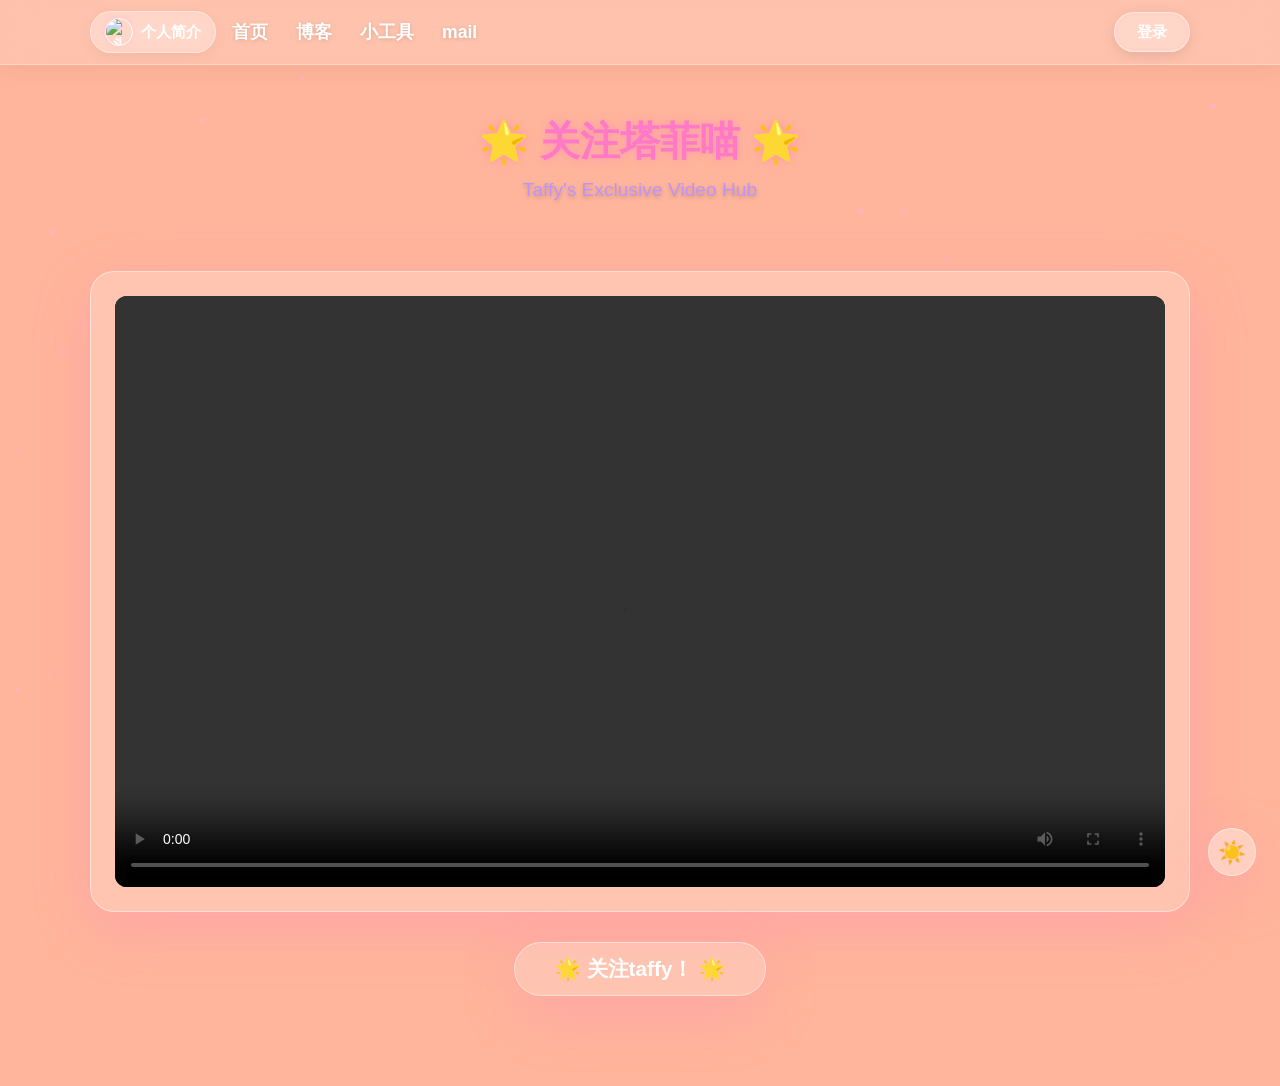
==== index.html @ 16d131a4 "Fix mobile browser edge background" ====
<!DOCTYPE html>
<html lang="zh-CN">
<head>
    <meta charset="UTF-8">
    <meta name="viewport" content="width=device-width, initial-scale=1.0, viewport-fit=cover">
    <meta name="theme-color" content="#ffb6cf">
    <meta name="mobile-web-app-capable" content="yes">
    <meta name="apple-mobile-web-app-capable" content="yes">
    <meta name="apple-mobile-web-app-status-bar-style" content="black-translucent">
    <meta name="apple-mobile-web-app-title" content="关注塔菲喵">
    <title>你关注塔菲了嘛？！</title>
    
    <!-- 网页标签页的头像 (Favicon) -->
    <link rel="icon" href="123/emoji_23.avif" type="image/avif">
    <link rel="shortcut icon" href="123/emoji_23.avif" type="image/avif">
    <link rel="apple-touch-icon" href="123/emoji_23.avif">
    <link rel="manifest" href="manifest.webmanifest">
    <script>
        (function() {
            const savedTheme = localStorage.getItem('theme');
            const systemPrefersDark = window.matchMedia('(prefers-color-scheme: dark)').matches;
            if (savedTheme === 'dark' || (!savedTheme && systemPrefersDark)) {
                document.documentElement.classList.add('dark');
            } else {
                document.documentElement.classList.remove('dark');
            }
        })();
    </script>

    <script src="https://challenges.cloudflare.com/turnstile/v0/api.js" async defer></script>
    <style>
        
        :root {
            --pink: #ff79c6;
            --purple: #bd93f9;
            --text: #ffffff;
            --muted: rgba(255, 255, 255, 0.78);
            --glass: rgba(255, 255, 255, 0.22);
            --glass-strong: rgba(255, 255, 255, 0.38);
            --glass-border: rgba(255, 255, 255, 0.45);
            --shadow: 0 18px 55px rgba(255, 121, 198, 0.25);
            --body-bg: #ffb59b;
            --html-bg: #ffb59b;
            --navbar-bg: rgba(255, 255, 255, 0.18);
            --navbar-border: rgba(255, 255, 255, 0.35);
            --modal-bg: rgba(24, 12, 32, 0.28);
            --modal-card-bg: rgba(255, 255, 255, 0.25);
            --modal-card-border: rgba(255, 255, 255, 0.55);
            --input-bg: rgba(255, 255, 255, 0.18);
            --input-border: rgba(255, 255, 255, 0.55);
            --nav-link-color: #fff;
            --transition-speed: 0.4s;
            --vt-x: 50%;
            --vt-y: 50%;
            --vt-duration: 520ms;
        }

        html.dark {
            --text: #f8f8f2;
            --muted: rgba(248, 248, 242, 0.72);
            --glass: rgba(40, 20, 50, 0.45);
            --glass-strong: rgba(60, 30, 80, 0.65);
            --glass-border: rgba(255, 121, 198, 0.35);
            --shadow: 0 18px 55px rgba(255, 121, 198, 0.15);
            --body-bg: linear-gradient(-45deg, #1e0f25, #35153f, #1f0b2a, #281035);
            --html-bg: #180c20;
            --navbar-bg: rgba(30, 15, 40, 0.5);
            --navbar-border: rgba(255, 121, 198, 0.3);
            --modal-bg: rgba(10, 5, 15, 0.65);
            --modal-card-bg: rgba(50, 25, 60, 0.6);
            --modal-card-border: rgba(255, 121, 198, 0.4);
            --input-bg: rgba(30, 15, 40, 0.4);
            --input-border: rgba(255, 121, 198, 0.4);
            --nav-link-color: #f8f8f2;
        }


        /* View Transition Animation */
        html.dark,
        html:not(.dark) {
            view-transition-name: root;
        }

        ::view-transition-old(root),
        ::view-transition-new(root) {
            animation: none;
            mix-blend-mode: normal;
        }

        html[data-theme-to="dark"]::view-transition-new(root) { z-index: 2; }
        html[data-theme-to="dark"]::view-transition-old(root) { z-index: 1; }
        html[data-theme-to="light"]::view-transition-old(root) { z-index: 2; }
        html[data-theme-to="light"]::view-transition-new(root) { z-index: 1; }

        html[data-theme-to="dark"]::view-transition-new(root) {
            clip-path: circle(0px at var(--vt-x) var(--vt-y));
            animation: vt-radial-in var(--vt-duration, 520ms) ease-out forwards;
        }

        html[data-theme-to="light"]::view-transition-old(root) {
            clip-path: circle(var(--vt-end-radius, 0px) at var(--vt-x) var(--vt-y));
            animation: vt-radial-out var(--vt-duration, 520ms) ease-out forwards;
        }

        @keyframes vt-radial-in {
            from { clip-path: circle(0px at var(--vt-x) var(--vt-y)); }
            to   { clip-path: circle(var(--vt-end-radius, 0px) at var(--vt-x) var(--vt-y)); }
        }

        @keyframes vt-radial-out {
            from { clip-path: circle(var(--vt-end-radius, 0px) at var(--vt-x) var(--vt-y)); }
            to   { clip-path: circle(0px at var(--vt-x) var(--vt-y)); }
        }

        /* Theme toggle button */
        .theme-toggle-btn {
            position: fixed;
            right: 24px;
            bottom: 24px;
            width: 48px;
            height: 48px;
            border-radius: 50%;
            border: 1px solid var(--glass-border);
            background: var(--glass-strong);
            backdrop-filter: blur(14px);
            -webkit-backdrop-filter: blur(14px);
            color: var(--text);
            font-size: 1.4rem;
            display: flex;
            align-items: center;
            justify-content: center;
            cursor: pointer;
            box-shadow: var(--shadow);
            z-index: 9999;
            transition: transform 0.3s ease, background 0.3s ease, box-shadow 0.3s ease, border-color var(--transition-speed) ease, color var(--transition-speed) ease;
        }

        .theme-toggle-btn:hover {
            transform: scale(1.1) rotate(15deg);
            background: var(--pink);
            box-shadow: 0 0 15px var(--pink);
        }

        @media (max-width: 768px) {
            .theme-toggle-btn {
                right: 16px;
                bottom: calc(100px + env(safe-area-inset-bottom));
            }
        }


        body {
            font-family: 'Segoe UI', Tahoma, Geneva, Verdana, sans-serif;
            background: var(--body-bg); transition: background var(--transition-speed) ease, color var(--transition-speed) ease;
            color: var(--text);
            display: flex;
            flex-direction: column;
            align-items: center;
            padding: 104px 50px 50px; /* 顶部留出导航栏空间 */
            margin: 0;
            min-height: 100vh;
            min-height: 100svh;
            overflow-x: hidden;
            overscroll-behavior: contain;
        }

        html {
            min-height: 100%;
            background: var(--html-bg);
            overscroll-behavior: contain;
            transition: background var(--transition-speed) ease;
        }

        @keyframes gradientBG {
            0% { background-position: 0% 50%; }
            50% { background-position: 100% 50%; }
            100% { background-position: 0% 50%; }
        }

        /* 音乐可视化的 Canvas */
        #visualizer {
            position: fixed;
            top: 0;
            left: 0;
            width: 100vw;
            height: 100vh;
            z-index: 0;
            pointer-events: none; 
        }

        /* 提升内容的层级 */
        h1, .subtitle, .glass-video-container {
            position: relative;
            z-index: 10;
        }

        h1 {
            color: #ff79c6;
            text-shadow: 0 0 10px rgba(255, 121, 198, 0.5);
            font-size: 2.5rem;
            margin-top: 10px;
            margin-bottom: 10px;
            text-align: center;
        }
        
        .subtitle {
            color: #bd93f9;
            margin-bottom: 30px;
            font-size: 1.2rem;
            text-shadow: 0 2px 4px rgba(0,0,0,0.2);
            text-align: center;
        }

        .glass-video-container {
            width: 95%;               
            max-width: 1100px;         
            margin: 40px auto;        
            background: var(--glass); 
            backdrop-filter: blur(12px);           
            -webkit-backdrop-filter: blur(12px);   
            border: 1px solid var(--glass-border); 
            box-shadow: var(--shadow);
            transition: background var(--transition-speed) ease, border-color var(--transition-speed) ease, box-shadow var(--transition-speed) ease;
            border-radius: 24px;      
            padding: 24px;            
            box-sizing: border-box;
        }

        .glass-video-container video {
            width: 100%;
            height: 100%;
            aspect-ratio: 16 / 9;
            display: block;
            border-radius: 12px;      
            border: none;
            object-fit: cover;        
            background-color: #000;
        }

        /* 烟花表情包飘落动画 */
        @keyframes fireworkFloat {
            0% {
                transform: translate(-50%, 0) rotate(0deg) scale(0.5);
                opacity: 0;
            }
            10% {
                opacity: 1;
            }
            100% {
                transform: translate(calc(-50% + var(--tx)), var(--ty)) rotate(var(--rot)) scale(1);
                opacity: 0;
            }
        }

        .emoji-firework {
            position: fixed;
            bottom: -100px;
            width: var(--size);
            height: auto;
            border-radius: 10px;
            box-shadow: 0 4px 12px rgba(0,0,0,0.3);
            z-index: 9999;
            animation: fireworkFloat var(--duration) cubic-bezier(0.25, 1, 0.5, 1) forwards;
            pointer-events: auto;
            cursor: pointer;
            transition: transform 0.1s, filter 0.1s;
            -webkit-user-drag: none;
            user-select: none;
        }
        
        .emoji-firework:hover {
            transform: scale(1.1);
            filter: brightness(1.2) drop-shadow(0 0 8px rgba(255,255,255,0.8));
        }

        /* 粒子碎裂爆炸动画 */
        .particle {
            position: fixed;
            border-radius: 50%;
            pointer-events: none;
            z-index: 10000;
            animation: particleFade 0.6s cubic-bezier(0.1, 0.8, 0.3, 1) forwards; 
        }

        @keyframes particleFade {
            0% {
                transform: translate(-50%, -50%) scale(1);
                opacity: 1;
            }
            100% {
                transform: translate(calc(-50% + var(--dx)), calc(-50% + var(--dy))) scale(0);
                opacity: 0;
            }
        }

        /* 关注按钮样式 */
        .glass-btn {
            display: inline-block;
            margin-top: -10px;
            margin-bottom: 40px;
            padding: 12px 40px;
            color: #fff;
            text-decoration: none;
            font-size: 1.3rem;
            font-weight: bold;
            background: var(--glass);
            backdrop-filter: blur(12px);
            -webkit-backdrop-filter: blur(12px);
            border: 1px solid var(--glass-border);
            box-shadow: var(--shadow);
            transition: all 0.3s cubic-bezier(0.25, 0.8, 0.25, 1), background var(--transition-speed) ease, border-color var(--transition-speed) ease, color var(--transition-speed) ease;
            border-radius: 50px;
            transition: all 0.3s cubic-bezier(0.25, 0.8, 0.25, 1);
            position: relative;
            z-index: 10;
        }

        .glass-btn:hover {
            background: rgba(255, 255, 255, 0.4);
            transform: translateY(-5px) scale(1.05);
            box-shadow: 0 15px 40px 0 rgba(255, 121, 198, 0.5);
            color: #ff79c6;
            text-shadow: 0 0 8px rgba(255, 255, 255, 0.8);
        }

        /* 统一导航栏样式 */
        .navbar {
            position: fixed;
            top: 0;
            left: 0;
            width: 100%;
            height: calc(64px + env(safe-area-inset-top));
            z-index: 1000;
            background: var(--navbar-bg);
            backdrop-filter: blur(20px);
            -webkit-backdrop-filter: blur(20px);
            border-bottom: 1px solid var(--navbar-border);
            transition: background var(--transition-speed) ease, border-color var(--transition-speed) ease;
            box-shadow: 0 4px 30px rgba(0, 0, 0, 0.05);
            padding-top: env(safe-area-inset-top);
        }

        .navbar-container {
            max-width: 1100px;
            width: 95%;
            height: 64px;
            margin: 0 auto;
            display: flex;
            align-items: center;
            justify-content: space-between;
        }

        .navbar-left {
            display: flex;
            align-items: center;
            gap: 16px;
        }

        /* 个人简介按钮与卡片定位 */
        .header-profile-container {
            position: relative;
            display: inline-block;
        }

        .header-profile-btn {
            display: flex;
            align-items: center;
            gap: 8px;
            padding: 6px 14px;
            border-radius: 999px;
            background: var(--glass);
            backdrop-filter: blur(10px);
            -webkit-backdrop-filter: blur(10px);
            border: 1px solid var(--glass-border);
            color: var(--text);
            font-size: 0.95rem;
            font-weight: 800;
            cursor: pointer;
            transition: all 0.28s cubic-bezier(0.25, 0.8, 0.25, 1), background var(--transition-speed) ease, border-color var(--transition-speed) ease, color var(--transition-speed) ease;
            box-shadow: 0 4px 15px rgba(0, 0, 0, 0.05);
        }

        .header-profile-btn:hover {
            background: rgba(255, 255, 255, 0.35);
            transform: translateY(-2px) scale(1.03);
            box-shadow: 0 8px 20px rgba(255, 121, 198, 0.45);
            color: var(--pink);
        }

        .header-profile-avatar {
            width: 26px;
            height: 26px;
            border-radius: 50%;
            object-fit: cover;
            border: 1.5px solid rgba(255, 255, 255, 0.85);
            box-shadow: 0 0 6px rgba(255, 121, 198, 0.2);
        }

        /* 悬浮个人卡片 */
        .profile-popover {
            position: absolute;
            top: calc(100% + 6px);
            left: 50%;
            transform: translateX(-50%) translateY(10px);
            width: 270px;
            background: rgba(255, 255, 255, 0.93); /* Opaque premium light glass */
            backdrop-filter: blur(25px);
            -webkit-backdrop-filter: blur(25px);
            border: 1px solid rgba(255, 255, 255, 0.6);
            border-radius: 20px;
            box-shadow: 0 15px 35px rgba(255, 121, 198, 0.18), 0 5px 15px rgba(0, 0, 0, 0.08), inset 0 1px 1px rgba(255, 255, 255, 0.6);
            padding: 24px 16px 16px;
            box-sizing: border-box;
            opacity: 0;
            visibility: hidden;
            transition: opacity 0.3s cubic-bezier(0.25, 0.8, 0.25, 1), transform 0.3s cubic-bezier(0.25, 0.8, 0.25, 1), visibility 0.3s;
            z-index: 1001;
            text-align: center;
        }

        html.dark .profile-popover {
            background: rgba(26, 12, 36, 0.94); /* Opaque premium dark glass */
            border: 1px solid rgba(255, 121, 198, 0.25);
            box-shadow: 0 15px 35px rgba(0, 0, 0, 0.4), inset 0 1px 1px rgba(255, 255, 255, 0.1);
        }

        /* 移出桥接区域 */
        .profile-popover::before {
            content: '';
            position: absolute;
            top: -12px;
            left: 0;
            right: 0;
            height: 12px;
            background: transparent;
        }

        .profile-popover.show {
            opacity: 1;
            visibility: visible;
            transform: translateX(-50%) translateY(0);
        }

        .profile-edit-trigger {
            position: absolute;
            top: 12px;
            right: 12px;
            background: none;
            border: none;
            color: #5a4b63; /* dark text color */
            cursor: pointer;
            width: 28px;
            height: 28px;
            display: flex;
            align-items: center;
            justify-content: center;
            border-radius: 50%;
            transition: all 0.2s ease;
            padding: 0;
        }

        html.dark .profile-edit-trigger {
            color: rgba(248, 248, 242, 0.6);
        }

        .profile-edit-trigger:hover {
            color: var(--pink);
            background: rgba(255, 121, 198, 0.15);
            transform: rotate(45deg);
        }

        .profile-edit-trigger svg {
            width: 16px;
            height: 16px;
        }

        .profile-card-avatar {
            width: 72px;
            height: 72px;
            border-radius: 50%;
            object-fit: cover;
            border: 2.5px solid var(--pink);
            box-shadow: 0 0 15px rgba(255, 121, 198, 0.3);
            margin: 0 auto 12px;
            transition: transform 0.3s ease;
        }

        .profile-card-avatar:hover {
            transform: scale(1.08) rotate(5deg);
        }

        .profile-card-name {
            font-size: 1.15rem;
            font-weight: 800;
            color: #1f0c2b !important; /* dark deep purple for high contrast in light mode */
            margin-bottom: 6px;
            text-shadow: 0 1px 2px rgba(0, 0, 0, 0.05);
        }

        html.dark .profile-card-name {
            color: #f8f8f2 !important;
            text-shadow: 0 1px 4px rgba(0, 0, 0, 0.15);
        }

        .profile-card-bio {
            font-size: 0.85rem;
            color: #5b4a68 !important; /* readable dark purple in light mode */
            margin-bottom: 16px;
            line-height: 1.4;
            word-break: break-all;
        }

        html.dark .profile-card-bio {
            color: rgba(248, 248, 242, 0.8) !important;
        }

        .profile-card-links {
            display: flex;
            justify-content: center;
            align-items: center;
            gap: 12px;
            flex-wrap: wrap;
        }

        .profile-link-item {
            display: flex;
            align-items: center;
            justify-content: center;
            width: 36px;
            height: 36px;
            border-radius: 50%;
            background: rgba(255, 121, 198, 0.1);
            border: 1px solid rgba(255, 121, 198, 0.25);
            color: #5b4a68;
            transition: all 0.25s cubic-bezier(0.25, 0.8, 0.25, 1);
            text-decoration: none;
        }

        html.dark .profile-link-item {
            background: rgba(255, 255, 255, 0.08);
            border: 1px solid rgba(255, 121, 198, 0.2);
            color: #f8f8f2;
        }

        .profile-link-item:hover {
            background: var(--pink);
            border-color: var(--pink);
            color: #fff;
            transform: translateY(-3px) scale(1.1);
            box-shadow: 0 6px 15px rgba(255, 121, 198, 0.4);
        }

        html.dark .profile-link-item:hover {
            color: #fff;
        }

        .profile-link-item svg {
            width: 18px;
            height: 18px;
            fill: currentColor;
        }

        .edit-link-row {
            padding: 10px;
            background: rgba(255, 255, 255, 0.05);
            border-radius: 12px;
            border: 1px solid var(--glass-border);
            display: flex;
            flex-direction: column;
            gap: 6px;
        }
        
        .edit-link-row label {
            margin: 0 !important;
            font-size: 0.85rem;
            color: var(--pink);
        }

        /* 电脑端导航链接 (B站左上角布局风格) */
        .nav-links {
            display: flex;
            align-items: center;
            gap: 28px;
        }

        .nav-item {
            color: var(--nav-link-color);
            text-decoration: none;
            font-weight: 800;
            font-size: 1.1rem;
            transition: all 0.3s ease;
            text-shadow: 0 1px 4px rgba(0, 0, 0, 0.15);
        }

        .nav-item:hover {
            color: var(--pink);
            transform: translateY(-2px);
        }

        /* 右侧登录/个人状态 */
        .auth-section {
            display: flex;
            align-items: center;
            gap: 12px;
        }

        .auth-login-btn,
        .auth-logout-btn,
        .auth-user-pill {
            min-height: 40px;
            border: 1px solid var(--glass-border);
            background: var(--glass);
            backdrop-filter: blur(10px);
            -webkit-backdrop-filter: blur(10px);
            color: var(--text);
            transition: all 0.28s cubic-bezier(0.25, 0.8, 0.25, 1), background var(--transition-speed) ease, border-color var(--transition-speed) ease, color var(--transition-speed) ease;
            box-shadow: 0 4px 15px rgba(0, 0, 0, 0.1);
            transition: all 0.28s cubic-bezier(0.25, 0.8, 0.25, 1);
            cursor: pointer;
        }

        .auth-login-btn {
            padding: 0 22px;
            border-radius: 50px;
            font-size: 0.95rem;
            font-weight: 800;
        }

        .auth-logout-btn {
            display: none;
            padding: 0 16px;
            border-radius: 999px;
            font-size: 0.9rem;
            font-weight: 800;
        }

        .auth-logout-btn.show {
            display: block;
        }

        .auth-user-pill {
            display: none;
            align-items: center;
            gap: 10px;
            padding: 4px 14px 4px 6px;
            border-radius: 999px;
            max-width: 260px;
        }

        .auth-user-pill.show {
            display: flex;
        }

        .auth-avatar {
            width: 32px;
            height: 32px;
            border-radius: 50%;
            object-fit: cover;
            border: 2px solid rgba(255, 255, 255, 0.75);
            box-shadow: 0 0 10px rgba(255, 121, 198, 0.35);
        }

        .auth-user-text {
            display: flex;
            flex-direction: column;
            align-items: flex-start;
            min-width: 0;
        }

        .auth-nickname {
            font-size: 0.9rem;
            font-weight: 800;
            max-width: 120px;
            overflow: hidden;
            text-overflow: ellipsis;
            white-space: nowrap;
        }

        .auth-email {
            font-size: 0.7rem;
            opacity: 0.8;
            max-width: 120px;
            overflow: hidden;
            text-overflow: ellipsis;
            white-space: nowrap;
        }

        .auth-login-btn:hover,
        .auth-logout-btn:hover,
        .auth-user-pill:hover {
            background: rgba(255, 255, 255, 0.38);
            transform: translateY(-2px) scale(1.03);
            box-shadow: 0 8px 20px rgba(255, 121, 198, 0.5);
            color: var(--pink);
            text-shadow: 0 0 8px rgba(255, 255, 255, 0.8);
        }

        /* 手机端汉堡菜单按钮 */
        .hamburger-btn {
            display: none;
            width: 44px;
            height: 44px;
            background: var(--glass);
            backdrop-filter: blur(12px);
            -webkit-backdrop-filter: blur(12px);
            border: 1px solid var(--glass-border);
            border-radius: 12px;
            flex-direction: column;
            justify-content: center;
            align-items: center;
            cursor: pointer;
            box-shadow: var(--shadow);
            transition: all 0.3s cubic-bezier(0.25, 0.8, 0.25, 1);
        }

        .hamburger-btn:hover {
            background: var(--glass-strong);
            transform: scale(1.05);
        }

        .hamburger-btn .bar {
            width: 22px;
            height: 2.5px;
            background-color: var(--text);
            margin: 3px 0;
            border-radius: 3px;
            transition: all 0.3s ease;
        }

        .hamburger-btn.active .bar:nth-child(1) {
            transform: translateY(8.5px) rotate(45deg);
        }
        .hamburger-btn.active .bar:nth-child(2) {
            opacity: 0;
        }
        .hamburger-btn.active .bar:nth-child(3) {
            transform: translateY(-8.5px) rotate(-45deg);
        }

        /* 手机端侧边导航栏 */
        .glass-sidebar {
            box-sizing: border-box;
            position: fixed;
            top: 0;
            left: -320px;
            width: 280px;
            height: 100vh;
            height: 100dvh;
            background: var(--navbar-bg);
            backdrop-filter: blur(25px);
            -webkit-backdrop-filter: blur(25px);
            border-right: 1px solid var(--navbar-border);
            transition: left 0.4s cubic-bezier(0.25, 0.8, 0.25, 1), background var(--transition-speed) ease, border-color var(--transition-speed) ease;
            box-shadow: 10px 0 30px rgba(0, 0, 0, 0.15);
            z-index: 999;
            padding: calc(84px + env(safe-area-inset-top)) 20px calc(24px + env(safe-area-inset-bottom));
            display: flex;
            flex-direction: column;
            gap: 12px;
            transition: left 0.4s cubic-bezier(0.25, 0.8, 0.25, 1);
        }

        .glass-sidebar.open {
            left: 0;
        }

        .sidebar-item {
            width: 100%;
            padding: 14px 20px;
            color: var(--text);
            font-size: 1.1rem;
            font-weight: bold;
            text-align: center;
            background: var(--glass);
            border: 1px solid var(--glass-border);
            transition: all 0.25s ease, background var(--transition-speed) ease, border-color var(--transition-speed) ease, color var(--transition-speed) ease;
            border-radius: 14px;
            cursor: pointer;
            box-shadow: 0 4px 12px rgba(0, 0, 0, 0.05);
            transition: all 0.25s ease;
            text-decoration: none;
            box-sizing: border-box;
            display: block;
        }

        .sidebar-item:hover {
            background: rgba(255, 255, 255, 0.35);
            transform: translateY(-2px);
            box-shadow: 0 8px 20px rgba(255, 121, 198, 0.45);
            color: var(--pink);
            text-shadow: 0 0 8px rgba(255, 255, 255, 0.8);
        }

        /* 登录/设置弹窗 */
        .auth-modal {
            position: fixed;
            inset: 0;
            display: none;
            align-items: center;
            justify-content: center;
            padding: 20px;
            background: var(--modal-bg);
            backdrop-filter: blur(8px);
            -webkit-backdrop-filter: blur(8px);
            z-index: 11000;
            opacity: 0;
            transition: opacity 260ms ease, background var(--transition-speed) ease;
        }

        .auth-modal.open {
            display: flex;
        }

        .auth-modal.show {
            opacity: 1;
        }

        .auth-card {
            width: min(420px, 92vw);
            background: var(--modal-card-bg);
            backdrop-filter: blur(18px);
            -webkit-backdrop-filter: blur(18px);
            border: 1px solid var(--modal-card-border);
            border-radius: 24px;
            box-shadow: var(--shadow);
            transition: transform 420ms cubic-bezier(0.22, 1, 0.36, 1), opacity 260ms ease, background var(--transition-speed) ease, border-color var(--transition-speed) ease, color var(--transition-speed) ease;
            padding: 26px;
            box-sizing: border-box;
            color: #fff;
            transform: translateY(18px) scale(0.92);
            opacity: 0;
            transition:
                transform 420ms cubic-bezier(0.22, 1, 0.36, 1),
                opacity 260ms ease;
        }

        .auth-modal.show .auth-card {
            transform: translateY(0) scale(1);
            opacity: 1;
        }

        .auth-card h2 {
            margin: 0 0 18px;
            color: #ff79c6;
            text-align: center;
            text-shadow: 0 0 10px rgba(255, 121, 198, 0.45);
        }

        .auth-card label {
            display: block;
            margin: 14px 0 7px;
            font-weight: 700;
            text-shadow: 0 1px 4px rgba(0, 0, 0, 0.16);
        }

        .auth-card input {
            width: 100%;
            height: 46px;
            padding: 0 14px;
            box-sizing: border-box;
            border-radius: 15px;
            border: 1px solid var(--input-border);
            outline: none;
            color: var(--text);
            background: var(--input-bg);
            transition: background var(--transition-speed) ease, border-color var(--transition-speed) ease, color var(--transition-speed) ease;
            box-shadow: inset 0 1px 12px rgba(255, 255, 255, 0.08);
            font-size: 1rem;
        }

        .auth-email-row {
            display: grid;
            grid-template-columns: 1fr auto;
            align-items: stretch;
        }

        .auth-email-row input {
            border-radius: 15px 0 0 15px;
            border-right: 0;
        }

        .auth-email-row select {
            height: 46px;
            padding: 0 12px;
            border-radius: 0 15px 15px 0;
            border: 1px solid var(--input-border);
            outline: none;
            color: var(--text);
            background: var(--input-bg);
            transition: background var(--transition-speed) ease, border-color var(--transition-speed) ease, color var(--transition-speed) ease;
            box-shadow: inset 0 1px 12px rgba(255, 255, 255, 0.08);
            font-weight: 700;
            cursor: pointer;
        }

        .auth-email-row option {
            color: #222;
        }

        .auth-card input::placeholder {
            color: rgba(255, 255, 255, 0.72);
        }

        .auth-actions {
            display: flex;
            gap: 12px;
            margin-top: 22px;
        }

        .auth-turnstile {
            margin-top: 16px;
            display: flex;
            justify-content: center;
        }

        .auth-actions button {
            flex: 1;
            min-height: 44px;
            border: 1px solid var(--glass-border);
            border-radius: 999px;
            cursor: pointer;
            color: var(--text);
            font-weight: 800;
            background: var(--glass);
            transition: all 0.25s ease, background var(--transition-speed) ease, border-color var(--transition-speed) ease, color var(--transition-speed) ease;
        }

        .auth-actions button:hover {
            background: rgba(255, 255, 255, 0.42);
            color: #ff79c6;
            box-shadow: 0 8px 24px rgba(255, 121, 198, 0.38);
        }

        .auth-msg {
            min-height: 20px;
            margin-top: 14px;
            text-align: center;
            font-weight: 700;
            color: var(--text);
            text-shadow: 0 1px 4px rgba(0, 0, 0, 0.2);
            transition: color var(--transition-speed) ease;
        }

        .auth-status-strip {
            position: relative;
            width: 76px;
            height: 7px;
            margin: 16px auto 0;
            border-radius: 999px;
            overflow: hidden;
            background: rgba(255, 255, 255, 0.3);
            opacity: 0;
            transform: translateY(-8px) scaleX(0.55);
            transform-origin: center;
            transition:
                opacity 180ms ease,
                transform 360ms cubic-bezier(0.22, 1, 0.36, 1),
                width 360ms cubic-bezier(0.22, 1, 0.36, 1),
                height 360ms cubic-bezier(0.22, 1, 0.36, 1),
                border-radius 360ms cubic-bezier(0.22, 1, 0.36, 1),
                background 220ms ease;
        }

        .auth-status-strip.active {
            opacity: 1;
            transform: translateY(0) scaleX(1);
        }

        .auth-status-strip.loading::before {
            content: "";
            position: absolute;
            inset: 0;
            width: 45%;
            border-radius: inherit;
            background: linear-gradient(90deg, rgba(255,255,255,0.35), #ff79c6, rgba(255,255,255,0.35));
            animation: auth-strip-loading 900ms ease-in-out infinite;
        }

        .auth-status-strip.success,
        .auth-status-strip.error {
            width: 34px;
            height: 34px;
            border-radius: 50%;
            background: rgba(255, 255, 255, 0.35);
            box-shadow: 0 8px 24px rgba(255, 121, 198, 0.3);
        }

        .auth-status-strip.success::after,
        .auth-status-strip.error::after {
            position: absolute;
            inset: 0;
            display: grid;
            place-items: center;
            font-size: 22px;
            font-weight: 900;
            line-height: 1;
        }

        .auth-status-strip.success::after {
            content: "✓";
            color: #28d17c;
        }

        .auth-status-strip.error::after {
            content: "×";
            color: #ff4d8d;
        }

        @keyframes auth-strip-loading {
            0% {
                transform: translateX(-110%);
            }
            100% {
                transform: translateX(230%);
            }
        }

        .auth-profile-head {
            display: flex;
            align-items: center;
            justify-content: center;
            gap: 12px;
            margin-bottom: 8px;
        }

        .auth-profile-head img {
            width: 48px;
            height: 48px;
        }

        /* 适配手机端小屏幕 */
        @media (max-width: 768px) {
            html,
            body {
                min-height: 100svh;
                min-height: 100dvh;
                overscroll-behavior-y: none;
            }

            body {
                padding: calc(84px + env(safe-area-inset-top)) 10px calc(28px + env(safe-area-inset-bottom));
            }

            body::before {
                content: "";
                position: fixed;
                inset: 0;
                pointer-events: none;
                background: inherit;
                z-index: -1;
            }

            h1 {
                margin-top: 10px;
                font-size: clamp(1.7rem, 7vw, 2.1rem);
                line-height: 1.18;
                padding: 0 8px;
            }

            .subtitle {
                font-size: 1rem;
                margin-bottom: 18px;
                padding: 0 8px;
            }

            .glass-video-container {
                width: min(100%, 520px);
                margin: 28px auto 34px;
                padding: 14px;
                border-radius: 22px;
            }

            .glass-video-container video {
                border-radius: 14px;
            }

            .glass-btn {
                font-size: 1.08rem;
                padding: 12px 30px;
                margin-top: 0;
                margin-bottom: 70px;
                max-width: calc(100vw - 52px);
                box-sizing: border-box;
            }

            /* 移动端下导航栏隐藏及布局微调 */
            .hamburger-btn {
                display: flex;
            }

            .nav-links {
                display: none;
            }

            /* 移动端个人简介小窗及按钮微调 */
            .profile-popover {
                left: -20px;
                transform: translateY(10px);
            }
            .profile-popover.show {
                transform: translateY(0);
            }
            @media (max-width: 480px) {
                .header-profile-btn span {
                    display: none;
                }
                .header-profile-btn {
                    padding: 8px;
                }
            }

            .auth-modal {
                align-items: flex-start;
                padding-top: calc(92px + env(safe-area-inset-top));
            }

            .auth-card {
                width: min(390px, calc(100vw - 32px));
                border-radius: 26px;
                transform: translateY(18px) scale(0.92);
            }
        }
    </style>
</head>
<body>

    <!-- 统一导航栏 -->
    <header class="navbar">
        <div class="navbar-container">
            <div class="navbar-left">
                <!-- 手机端汉堡菜单按钮 -->
                <button class="hamburger-btn" id="hamburgerBtn" aria-label="菜单" type="button">
                    <span class="bar"></span>
                    <span class="bar"></span>
                    <span class="bar"></span>
                </button>

                <!-- 个人简介悬浮入口 -->
                <div class="header-profile-container" id="profileContainer">
                    <button class="header-profile-btn" id="headerProfileBtn" type="button">
                        <img class="header-profile-avatar" id="headerProfileAvatar" src="my/my.jpg" alt="头像">
                        <span>个人简介</span>
                    </button>
                    <!-- 悬浮小窗 -->
                    <div class="profile-popover" id="profilePopover">
                        <button class="profile-edit-trigger" id="profileEditTrigger" type="button" title="自定义个人简介" style="display: none;">
                            <svg viewBox="0 0 24 24" fill="none" stroke="currentColor" stroke-width="2"><path d="M12.22 2h-.44a2 2 0 0 0-2 2v.18a2 2 0 0 1-1 1.73l-.43.25a2 2 0 0 1-2 0l-.15-.08a2 2 0 0 0-2.73.73l-.22.38a2 2 0 0 0 .73 2.73l.15.1a2 2 0 0 1 1 1.72v.51a2 2 0 0 1-1 1.74l-.15.09a2 2 0 0 0-.73 2.73l.22.38a2 2 0 0 0 2.73.73l.15-.08a2 2 0 0 1 2 0l.43.25a2 2 0 0 1 1 1.73V20a2 2 0 0 0 2 2h.44a2 2 0 0 0 2-2v-.18a2 2 0 0 1 1-1.73l.43-.25a2 2 0 0 1 2 0l.15.08a2 2 0 0 0 2.73-.73l.22-.39a2 2 0 0 0-.73-2.73l-.15-.08a2 2 0 0 1-1-1.74v-.5a2 2 0 0 1 1-1.74l.15-.1a2 2 0 0 0 .73-2.73l-.22-.38a2 2 0 0 0-2.73-.73l-.15.08a2 2 0 0 1-2 0l-.43-.25a2 2 0 0 1-1-1.73V4a2 2 0 0 0-2-2z"></path><circle cx="12" cy="12" r="3"></circle></svg>
                        </button>
                        <div class="profile-card-content">
                            <img class="profile-card-avatar" id="profileCardAvatar" src="my/my.jpg" alt="头像">
                            <div class="profile-card-name" id="profileCardName">疯狂混沌</div>
                            <div class="profile-card-bio" id="profileCardBio">欢迎访问我的主页！</div>
                            <div class="profile-card-links" id="profileCardLinks"></div>
                        </div>
                    </div>
                </div>

                <!-- 电脑端左侧导航栏 (B站左上角布局风格) -->
                <nav class="nav-links">
                    <a href="/" class="nav-item">首页</a>
                    <a href="/blog/" class="nav-item">博客</a>
                    <a href="/tools/" class="nav-item">小工具</a>
                    <a href="https://mail.crazychaos.top" target="_blank" class="nav-item">mail</a>
                </nav>
            </div>

            <!-- 右侧登录/个人状态 -->
            <div class="auth-section">
                <button class="auth-login-btn" id="loginBtn" type="button">登录</button>
                
                <button class="auth-user-pill" id="userPill" type="button" title="设置昵称">
                    <img class="auth-avatar" src="123/emoji_23.avif" alt="avatar">
                    <span class="auth-user-text">
                        <span class="auth-nickname" id="userNickname">未登录</span>
                        <span class="auth-email" id="userEmail"></span>
                    </span>
                </button>
                
                <button class="auth-logout-btn" id="quickLogoutBtn" type="button">退出</button>
            </div>
        </div>
    </header>

    <!-- 手机端侧边导航栏 -->
    <div class="glass-sidebar" id="sidebar">
        <a href="/" class="sidebar-item">主页</a>
        <a href="/blog/" class="sidebar-item">博客</a>
        <a href="/tools/" class="sidebar-item">小工具</a>
        <a href="https://mail.crazychaos.top" class="sidebar-item" id="mailNavLink">mail</a>
    </div>

    <!-- 登录模态框 -->
    <div class="auth-modal" id="loginModal">
        <form class="auth-card" id="loginForm">
            <h2>登录邮箱账号</h2>
            <label for="loginEmail">邮箱</label>
            <div class="auth-email-row">
                <input id="loginEmail" name="email" type="text" inputmode="email" autocomplete="username" placeholder="name" required>
                <select id="loginDomain" name="domain" aria-label="邮箱域名">
                    <option value="@crazychaos.top" selected>@crazychaos.top</option>
                </select>
            </div>
            <label for="loginPassword">密码</label>
            <input id="loginPassword" name="password" type="password" autocomplete="current-password" placeholder="输入邮箱密码" required>
            <div class="auth-turnstile" id="loginTurnstile"></div>
            <div class="auth-actions">
                <button type="button" id="closeLoginBtn">取消</button>
                <button type="submit">登录</button>
            </div>
            <div class="auth-status-strip" id="loginStatus" aria-hidden="true"></div>
            <div class="auth-msg" id="loginMsg"></div>
        </form>
    </div>

    <!-- 个人设置模态框 -->
    <div class="auth-modal" id="profileModal">
        <form class="auth-card" id="profileForm">
            <div class="auth-profile-head">
                <img class="auth-avatar" src="123/emoji_23.avif" alt="avatar">
                <h2>个人设置</h2>
            </div>
            <label for="nicknameInput">昵称</label>
            <input id="nicknameInput" name="nickname" type="text" maxlength="24" autocomplete="nickname" placeholder="给自己起个名字">
            <div class="auth-actions">
                <button type="button" id="logoutBtn">退出</button>
                <button type="submit">保存</button>
            </div>
            <div class="auth-actions">
                <button type="button" id="closeProfileBtn">关闭</button>
                <button type="button" id="goMailBtn">进入邮箱</button>
            </div>
            <div class="auth-msg" id="profileMsg"></div>
        </form>
    </div>

    <!-- 个人简介自定义模态框 -->
    <div class="auth-modal" id="profileEditModal">
        <form class="auth-card" id="profileEditForm" style="width: min(440px, 95vw);">
            <h2>自定义个人简介</h2>
            <label for="editProfileName">昵称 / ID</label>
            <input id="editProfileName" type="text" maxlength="20" placeholder="例如：疯狂混沌" required>
            
            <label for="editProfileBio">一句话简介</label>
            <input id="editProfileBio" type="text" maxlength="60" placeholder="例如：欢迎访问我的主页！">
            
            <label for="editProfileAvatar">头像相对路径 / URL</label>
            <input id="editProfileAvatar" type="text" placeholder="例如：my/my.jpg">
            
            <div style="margin-top: 18px; font-weight: 800; border-bottom: 1px solid var(--glass-border); padding-bottom: 6px; font-size: 0.95rem; color: var(--pink); text-align: left;">社交链接 (可填 1-5 个)</div>
            <div style="max-height: 200px; overflow-y: auto; padding-right: 4px; margin-top: 8px; display: flex; flex-direction: column; gap: 10px; text-align: left;" id="editLinksContainer">
                <!-- 动态生成5个链接编辑框 -->
            </div>

            <div class="auth-actions" style="margin-top: 20px;">
                <button type="button" id="closeProfileEditBtn">取消</button>
                <button type="submit">保存</button>
            </div>
        </form>
    </div>

    <canvas id="visualizer"></canvas>

    <h1>🌟 关注塔菲喵 🌟</h1>
    <div class="subtitle">Taffy's Exclusive Video Hub</div>

    <div class="glass-video-container">
      <video 
        id="taffy-video"
        controls 
        preload="auto" 
        playsinline 
        webkit-playsinline 
        x5-playsinline="true" 
        x5-video-player-type="h5" 
        x5-video-player-fullscreen="false"
      >
        <source src="taffy.mp4" type="video/mp4">
        您的浏览器不支持视频播放。
      </video>
    </div>

    <a href="https://space.bilibili.com/1265680561" target="_blank" class="glass-btn">🌟 关注taffy！ 🌟</a>

    <script>
        // ==========================================
        // 0. 汉堡菜单逻辑
        // ==========================================
        const hamburgerBtn = document.getElementById('hamburgerBtn');
        const sidebar = document.getElementById('sidebar');
        
        hamburgerBtn.addEventListener('click', function() {
            this.classList.toggle('active');
            sidebar.classList.toggle('open');
        });

        // 点击空白处关闭侧边栏
        document.addEventListener('click', (e) => {
            if (sidebar.classList.contains('open') && !sidebar.contains(e.target) && !hamburgerBtn.contains(e.target)) {
                sidebar.classList.remove('open');
                hamburgerBtn.classList.remove('active');
            }
        });

        const API_BASE = 'https://mail.crazychaos.top/api';
        const MAIL_URL = 'https://mail.crazychaos.top';
        const mailNavLink = document.getElementById('mailNavLink');
        const loginBtn = document.getElementById('loginBtn');
        const quickLogoutBtn = document.getElementById('quickLogoutBtn');
        const userPill = document.getElementById('userPill');
        const userNickname = document.getElementById('userNickname');
        const userEmail = document.getElementById('userEmail');
        const loginModal = document.getElementById('loginModal');
        const profileModal = document.getElementById('profileModal');
        const loginForm = document.getElementById('loginForm');
        const profileForm = document.getElementById('profileForm');
        const loginMsg = document.getElementById('loginMsg');
        const loginStatus = document.getElementById('loginStatus');
        const profileMsg = document.getElementById('profileMsg');
        const nicknameInput = document.getElementById('nicknameInput');
        const DEFAULT_LOGIN_DOMAIN = '@crazychaos.top';

        // ==========================================
        // 主题模式切换 (Theme Mode Toggle)
        // ==========================================
        const themeToggleBtn = document.createElement('button');
        themeToggleBtn.className = 'theme-toggle-btn';
        themeToggleBtn.type = 'button';
        themeToggleBtn.setAttribute('aria-label', '切换主题');
        themeToggleBtn.innerHTML = '☀️'; // Default icon
        document.body.appendChild(themeToggleBtn);

        function updateThemeIcon(isDark) {
            themeToggleBtn.innerHTML = isDark ? '🌙' : '☀️';
            const metaTheme = document.querySelector('meta[name="theme-color"]');
            if (metaTheme) {
                metaTheme.setAttribute('content', isDark ? '#180c20' : '#ffb6cf');
            }
        }

        function switchDark(nextIsDark) {
            if (nextIsDark) {
                document.documentElement.classList.add('dark');
                localStorage.setItem('theme', 'dark');
                updateThemeIcon(true);
            } else {
                document.documentElement.classList.remove('dark');
                localStorage.setItem('theme', 'light');
                updateThemeIcon(false);
            }
        }

        // 初始化载入主题状态
        const initIsDark = document.documentElement.classList.contains('dark');
        updateThemeIcon(initIsDark);

        themeToggleBtn.addEventListener('click', (e) => {
            const nextIsDark = !document.documentElement.classList.contains('dark');
            
            if (!document.startViewTransition) {
                switchDark(nextIsDark);
                return;
            }

            const x = e.clientX || window.innerWidth / 2;
            const y = e.clientY || window.innerHeight / 2;

            const maxX = Math.max(x, window.innerWidth - x);
            const maxY = Math.max(y, window.innerHeight - y);
            const endRadius = Math.hypot(maxX, maxY);

            const root = document.documentElement;
            root.setAttribute('data-theme-to', nextIsDark ? 'dark' : 'light');
            root.style.setProperty('--vt-x', `${x}px`);
            root.style.setProperty('--vt-y', `${y}px`);
            root.style.setProperty('--vt-end-radius', `${endRadius + 10}px`);

            const transition = document.startViewTransition(() => {
                switchDark(nextIsDark);
            });

            transition.finished.finally(() => {
                root.removeAttribute('data-theme-to');
            });
        });


        mailNavLink.addEventListener('click', (event) => {
            event.preventDefault();
            sidebar.classList.remove('open');
            hamburgerBtn.classList.remove('active');
            window.location.assign(MAIL_URL);
        });

        let currentUser = null;

        function openModal(modal) {
            modal.classList.add('open');
            requestAnimationFrame(() => {
                modal.classList.add('show');
            });
        }

        function closeModal(modal) {
            modal.classList.remove('show');
            setTimeout(() => {
                if (!modal.classList.contains('show')) {
                    modal.classList.remove('open');
                }
            }, 260);
        }

        function setLoginStatus(status) {
            loginStatus.className = 'auth-status-strip';
            if (status) {
                requestAnimationFrame(() => {
                    loginStatus.classList.add('active', status);
                });
            }
        }

        function getDisplayName(user) {
            if (!user) return '未登录';
            const fallback = user.email ? user.email.split('@')[0] : 'Taffy Fan';
            return user.nickname || user.name || fallback;
        }

        function setMessage(target, message, isError = false) {
            target.textContent = message;
            target.style.color = isError ? '#ffedf6' : '#fff';
        }

        function authHeaders(extra = {}) {
            const token = localStorage.getItem('token');
            return {
                ...(token ? { Authorization: token } : {}),
                ...extra
            };
        }

        function normalizeLoginEmail(email, domain = DEFAULT_LOGIN_DOMAIN) {
            const value = String(email || '').trim();
            if (!value) return '';
            return value.includes('@') ? value : `${value}${domain || DEFAULT_LOGIN_DOMAIN}`;
        }

        function renderUser(user) {
            currentUser = user;

            const isAdmin = user && (user.type === 0 || (Array.isArray(user.permKeys) && (user.permKeys.includes('*') || user.permKeys.includes('tools:manage') || user.permKeys.includes('blog:manage'))));
            const editTrigger = document.getElementById('profileEditTrigger');
            if (editTrigger) {
                editTrigger.style.display = isAdmin ? 'flex' : 'none';
            }

            if (!user) {
                document.body.classList.remove('authenticated');
                loginBtn.style.display = 'block';
                quickLogoutBtn.classList.remove('show');
                userPill.classList.remove('show');
                return;
            }

            loginBtn.style.display = 'none';
            document.body.classList.add('authenticated');
            quickLogoutBtn.classList.add('show');
            userNickname.textContent = getDisplayName(user);
            userEmail.textContent = user.email || '';
            nicknameInput.value = user.nickname || '';
            userPill.classList.add('show');
        }

        async function apiFetch(path, options = {}) {
            const response = await fetch(`${API_BASE}${path}`, {
                credentials: 'include',
                ...options,
                headers: {
                    ...authHeaders({
                        'Content-Type': 'application/json',
                        ...(options.headers || {})
                    })
                }
            });
            const data = await response.json().catch(() => ({ code: response.status, message: '请求失败' }));
            if (!response.ok || data.code !== 200) {
                throw new Error(data.message || '请求失败');
            }
            return data.data;
        }

        async function loadLoginUser() {
            try {
                const user = await apiFetch('/my/loginUserInfo', { method: 'GET' });
                renderUser(user);
            } catch (error) {
                renderUser(null);
            }
        }

        let turnstileWidgetId = null;
        async function initTurnstileWidget() {
            try {
                if (turnstileWidgetId !== null && window.turnstile) {
                    window.turnstile.reset(turnstileWidgetId);
                    return;
                }
                let siteKey = window.turnstileSiteKey;
                if (!siteKey) {
                    const config = await apiFetch('/setting/websiteConfig');
                    siteKey = config.siteKey;
                    window.turnstileSiteKey = siteKey;
                    if (config.profileData && window.renderProfile) {
                        window.renderProfile(config.profileData);
                    }
                }
                if (siteKey && window.turnstile) {
                    const el = document.getElementById('loginTurnstile');
                    if (el) {
                        el.innerHTML = '';
                        turnstileWidgetId = window.turnstile.render(el, {
                            sitekey: siteKey,
                            theme: document.documentElement.classList.contains('dark') ? 'dark' : 'light'
                        });
                    }
                }
            } catch (error) {
                console.warn('Failed to load Turnstile config:', error);
            }
        }

        loginBtn.addEventListener('click', () => {
            setMessage(loginMsg, '');
            setLoginStatus('');
            openModal(loginModal);
            initTurnstileWidget();
        });

        userPill.addEventListener('click', () => {
            if (!currentUser) return;
            nicknameInput.value = currentUser.nickname || '';
            setMessage(profileMsg, '');
            openModal(profileModal);
        });

        document.getElementById('closeLoginBtn').addEventListener('click', () => closeModal(loginModal));
        document.getElementById('closeProfileBtn').addEventListener('click', () => closeModal(profileModal));
        document.getElementById('goMailBtn').addEventListener('click', () => {
            window.location.href = MAIL_URL;
        });

        loginModal.addEventListener('click', (event) => {
            if (event.target === loginModal) closeModal(loginModal);
        });

        profileModal.addEventListener('click', (event) => {
            if (event.target === profileModal) closeModal(profileModal);
        });

        loginForm.addEventListener('submit', async (event) => {
            event.preventDefault();
            setMessage(loginMsg, '登录中...');
            setLoginStatus('loading');

            try {
                const form = new FormData(loginForm);
                const turnstileToken = form.get('cf-turnstile-response');
                if (!turnstileToken) {
                    throw new Error('请先完成人机验证');
                }
                const data = await apiFetch('/login', {
                    method: 'POST',
                    body: JSON.stringify({
                        email: normalizeLoginEmail(form.get('email'), form.get('domain')),
                        password: form.get('password'),
                        token: turnstileToken
                    })
                });

                if (data?.token) {
                    localStorage.setItem('token', data.token);
                }

                await loadLoginUser();
                loginForm.reset();
                window.turnstile?.reset();
                setLoginStatus('success');
                setMessage(loginMsg, '登录成功');
                setTimeout(() => closeModal(loginModal), 720);
            } catch (error) {
                window.turnstile?.reset();
                setLoginStatus('error');
                setMessage(loginMsg, error.message || '登录失败', true);
            }
        });

        profileForm.addEventListener('submit', async (event) => {
            event.preventDefault();
            setMessage(profileMsg, '保存中...');

            try {
                const profile = await apiFetch('/my/profile', {
                    method: 'PUT',
                    body: JSON.stringify({ nickname: nicknameInput.value })
                });

                currentUser = {
                    ...currentUser,
                    nickname: profile.nickname
                };
                renderUser(currentUser);
                setMessage(profileMsg, '已保存');
            } catch (error) {
                setMessage(profileMsg, error.message || '保存失败', true);
            }
        });

        async function logoutCurrentUser(messageTarget = profileMsg) {
            setMessage(messageTarget, '退出中...');

            try {
                await apiFetch('/logout', { method: 'DELETE' });
            } catch (error) {
                console.warn(error);
            }

            localStorage.removeItem('token');
            renderUser(null);
            closeModal(profileModal);
        }

        document.getElementById('logoutBtn').addEventListener('click', () => logoutCurrentUser(profileMsg));
        quickLogoutBtn.addEventListener('click', () => logoutCurrentUser(profileMsg));

        loadLoginUser();

        // ==========================================
        // 1. 烟花表情包效果、点击消失及粒子爆炸交互
        // ==========================================
        const emojis = [
            "emoji_1.webp",
            "emoji_2.webp",
            "emoji_3.webp",
            "emoji_4.avif",
            "emoji_5.avif",
            "emoji_6.avif",
            "emoji_7.webp",
            "emoji_8.webp",
            "emoji_9.avif",
            "emoji_10.webp",
            "emoji_11.webp",
            "emoji_12.webp",
            "emoji_13.webp",
            "emoji_14.webp",
            "emoji_15.webp",
            "emoji_16.webp",
            "emoji_17.avif",
            "emoji_18.avif",
            "emoji_19.avif",
            "emoji_20.avif",
            "emoji_21.webp",
            "emoji_22.avif",
            "emoji_23.avif",
            "emoji_24.avif"
        ];

        function createExplosion(x, y) {
            const particleCount = 15; 
            const colors = ['#ff9a9e', '#fecfef', '#bd93f9', '#ffb199', '#ffffff'];

            for (let i = 0; i < particleCount; i++) {
                const particle = document.createElement('div');
                particle.className = 'particle';
                
                const color = colors[Math.floor(Math.random() * colors.length)];
                const size = Math.random() * 8 + 4; 
                
                const angle = Math.random() * Math.PI * 2;
                const distance = Math.random() * 80 + 40; 
                const dx = Math.cos(angle) * distance;
                const dy = Math.sin(angle) * distance;

                particle.style.backgroundColor = color;
                particle.style.width = `${size}px`;
                particle.style.height = `${size}px`;
                particle.style.left = `${x}px`;
                particle.style.top = `${y}px`;
                particle.style.boxShadow = `0 0 6px ${color}`;
                
                particle.style.setProperty('--dx', `${dx}px`);
                particle.style.setProperty('--dy', `${dy}px`);

                document.body.appendChild(particle);

                setTimeout(() => {
                    particle.remove();
                }, 600);
            }
        }

        function createFireworkEmoji() {
            const img = document.createElement('img');
            const randomEmoji = emojis[Math.floor(Math.random() * emojis.length)];
            img.src = `123/${randomEmoji}`;
            
            const size = Math.random() * 50 + 60;
            const duration = Math.random() * 8 + 10; 
            const direction = Math.random() > 0.5 ? 1 : -1;
            const tx = direction * (Math.random() * 40 + 20); 
            const ty = -(Math.random() * 60 + 40); 
            const rot = (Math.random() - 0.5) * 360; 

            img.className = 'emoji-firework';
            img.draggable = false;
            img.style.setProperty('--size', `${size}px`);
            img.style.setProperty('--duration', `${duration}s`);
            img.style.setProperty('--tx', `${tx}vw`);
            img.style.setProperty('--ty', `${ty}vh`);
            img.style.setProperty('--rot', `${rot}deg`);
            
            const startXOffset = (Math.random() - 0.5) * 40;
            img.style.left = `calc(50% + ${startXOffset}vw)`;

            img.addEventListener('click', (e) => {
                const rect = img.getBoundingClientRect();
                const centerX = rect.left + rect.width / 2;
                const centerY = rect.top + rect.height / 2;
                
                createExplosion(centerX, centerY);
                img.remove();
            });

            document.body.appendChild(img);

            img.addEventListener('animationend', () => {
                img.remove();
            });
        }

        setInterval(createFireworkEmoji, 3000);
        setTimeout(createFireworkEmoji, 500);
        setTimeout(createFireworkEmoji, 1500);

        // ==========================================
        // 2. 改进版 Canvas 横线音乐频谱与环境粒子
        // ==========================================
        const videoElement = document.getElementById('taffy-video');
        const canvas = document.getElementById('visualizer');
        const ctx = canvas.getContext('2d');
        
        let audioCtx, analyser, dataArray, bufferLength;
        let isAudioInitialized = false;
        let visualizerOpacity = 0;
        let bassAvg = 0;
        let ambientParticles = [];

        function resizeCanvas() {
            canvas.width = window.innerWidth;
            canvas.height = window.innerHeight;
            initParticles();
        }
        
        function initParticles() {
            ambientParticles = [];
            const particleCount = canvas.width < 600 ? 30 : 60;
            for (let i = 0; i < particleCount; i++) {
                ambientParticles.push({
                    x: Math.random() * canvas.width,
                    y: Math.random() * canvas.height,
                    size: Math.random() * 3 + 1,
                    speedY: Math.random() * 1.5 + 0.5,
                    opacity: Math.random() * 0.5 + 0.2
                });
            }
        }

        window.addEventListener('resize', resizeCanvas);
        resizeCanvas();
        
        drawVisualizer();

        videoElement.addEventListener('play', () => {
            if (!isAudioInitialized) {
                audioCtx = new (window.AudioContext || window.webkitAudioContext)();
                analyser = audioCtx.createAnalyser();
                analyser.fftSize = 128; 
                analyser.smoothingTimeConstant = 0.7; 

                const source = audioCtx.createMediaElementSource(videoElement);
                source.connect(analyser);
                analyser.connect(audioCtx.destination); 

                bufferLength = analyser.frequencyBinCount;
                dataArray = new Uint8Array(bufferLength);
                isAudioInitialized = true;
            }
        });

        function drawVisualizer() {
            requestAnimationFrame(drawVisualizer);
            ctx.clearRect(0, 0, canvas.width, canvas.height);
            
            if (isAudioInitialized && !videoElement.paused) {
                visualizerOpacity += (1 - visualizerOpacity) * 0.1;
                analyser.getByteFrequencyData(dataArray);
                let bassSum = 0;
                for (let i = 0; i < 5; i++) {
                    bassSum += dataArray[i];
                }
                bassAvg += (bassSum / 5 - bassAvg) * 0.2; 
            } else if (isAudioInitialized) {
                visualizerOpacity += (0 - visualizerOpacity) * 0.1;
                bassAvg += (0 - bassAvg) * 0.1;
            }

            ambientParticles.forEach(p => {
                p.y -= p.speedY;
                if (p.y < -10) {
                    p.y = canvas.height + 10;
                    p.x = Math.random() * canvas.width;
                }
                
                const pulseSize = p.size + (bassAvg / 255) * 3;
                const pulseOpacity = Math.min(1, p.opacity + (bassAvg / 255));

                ctx.beginPath();
                ctx.arc(p.x, p.y, pulseSize, 0, Math.PI * 2);
                ctx.fillStyle = `rgba(255, 182, 193, ${pulseOpacity})`;
                ctx.shadowBlur = (bassAvg / 255) * 15;
                ctx.shadowColor = '#ff79c6';
                ctx.fill();
            });

            if (isAudioInitialized && visualizerOpacity > 0.01) {
                ctx.globalAlpha = visualizerOpacity;
                const barsToDraw = Math.floor(bufferLength * 0.7); 
                const visualizerWidth = canvas.width;
                const barWidth = (visualizerWidth / barsToDraw) * 0.7;
                const step = visualizerWidth / barsToDraw;
                const centerY = canvas.height / 2;

                for (let i = 0; i < barsToDraw; i++) {
                    const value = dataArray[i];
                    const maxBarHeight = canvas.height * 0.25; 
                    const barHeight = (value / 255) * maxBarHeight * visualizerOpacity;
                    const x = i * step + (step - barWidth) / 2;
                    const hue = 310 + (i / barsToDraw) * 30; 
                    const lightness = 60 + (value / 255) * 20;
                    
                    ctx.fillStyle = `hsl(${hue}, 100%, ${lightness}%)`;
                    ctx.shadowBlur = (value > 100 ? 15 : 5) * visualizerOpacity; 
                    ctx.shadowColor = `hsl(${hue}, 100%, 70%)`;
                    
                    const finalHeight = barHeight < 2 ? 2 * visualizerOpacity : barHeight;
                    ctx.fillRect(x, centerY - finalHeight, barWidth, finalHeight * 2);
                }
                ctx.globalAlpha = 1.0;
            }
        }

        // ==========================================
        // 个人简介卡片与自定义逻辑
        // ==========================================
        (function() {
            const DEFAULT_PROFILE = {
                name: "疯狂混沌",
                bio: "欢迎访问我的主页！",
                avatar: "my/my.jpg",
                links: [
                    { name: "Bilibili", url: "https://space.bilibili.com/1265680561" },
                    { name: "GitHub", url: "https://github.com/CrazyChaos" },
                    { name: "", url: "" },
                    { name: "", url: "" },
                    { name: "", url: "" }
                ]
            };
            let currentProfileData = DEFAULT_PROFILE;

            function getRelativeAvatarPath(avatarPath) {
                if (!avatarPath) return '';
                if (avatarPath.startsWith('http') || avatarPath.startsWith('//') || avatarPath.startsWith('/')) {
                    return avatarPath;
                }
                const path = window.location.pathname;
                if (path.includes('/blog/') || path.includes('/tools/')) {
                    return '../' + avatarPath;
                }
                return avatarPath;
            }

            function getLinkIconSVG(name) {
                const lowercaseName = (name || '').toLowerCase();
                if (lowercaseName.includes('bilibili') || lowercaseName.includes('b站')) {
                    return `<svg viewBox="0 0 24 24"><path d="M17.87 2.93a1 1 0 0 1 1.37.28 1 1 0 0 1-.28 1.37l-2.6 1.83H18a3 3 0 0 1 3 3v8a3 3 0 0 1-3 3H6a3 3 0 0 1-3-3v-8a3 3 0 0 1 3-3h1.64l-2.6-1.83A1 1 0 0 1 4.76 3.2a1 1 0 0 1 1.37.28L9.27 7h5.46l3.14-4.07zM18 9H6a1 1 0 0 0-1 1v8a1 1 0 0 0 1 1h12a1 1 0 0 0 1-1v-8a1 1 0 0 0-1-1zm-8.5 3a1.5 1.5 0 1 1 0 3 1.5 1.5 0 0 1 0-3zm5 0a1.5 1.5 0 1 1 0 3 1.5 1.5 0 0 1 0-3z"/></svg>`;
                }
                if (lowercaseName.includes('github')) {
                    return `<svg viewBox="0 0 24 24"><path d="M12 2C6.477 2 2 6.477 2 12c0 4.42 2.865 8.166 6.839 9.489.5.092.682-.217.682-.483 0-.237-.008-.866-.013-1.7-2.782.603-3.369-1.34-3.369-1.34-.454-1.156-1.11-1.464-1.11-1.464-.908-.62.069-.608.069-.608 1.003.07 1.531 1.03 1.531 1.03.892 1.529 2.341 1.087 2.91.832.092-.647.35-1.088.636-1.338-2.22-.253-4.555-1.11-4.555-4.943 0-1.091.39-1.984 1.029-2.683-.103-.253-.446-1.27.098-2.647 0 0 .84-.269 2.75 1.025A9.564 9.564 0 0112 6.844c.85.004 1.705.115 2.504.337 1.909-1.294 2.747-1.025 2.747-1.025.546 1.377.203 2.394.1 2.647.64.699 1.028 1.592 1.028 2.683 0 3.842-2.339 4.687-4.566 4.935.359.309.678.919.678 1.852 0 1.336-.012 2.415-.012 2.743 0 .267.18.577.688.479C19.138 20.162 22 16.418 22 12c0-5.523-4.478-10-10-10z"/></svg>`;
                }
                return `<svg viewBox="0 0 24 24"><path d="M10 13a5 5 0 0 0 7.54.54l3-3a5 5 0 0 0-7.07-7.07l-1.72 1.71a1 1 0 1 0 1.42 1.42l1.72-1.72a3 3 0 0 1 4.24 4.24l-3 3a3 3 0 0 1-4.24 0 1 1 0 0 0-1.42 1.42zM14 11a5 5 0 0 0-7.54-.54l-3 3a5 5 0 0 0 7.07 7.07l1.71-1.71a1 1 0 1 0-1.42-1.42l-1.71 1.71a3 3 0 0 1-4.24-4.24l3-3a3 3 0 0 1 4.24 0 1 1 0 0 0 1.42-1.42z"/></svg>`;
            }

            function loadProfileData() {
                const stored = localStorage.getItem('custom_profile_data');
                if (stored) {
                    try {
                        return JSON.parse(stored);
                    } catch (e) {
                        return DEFAULT_PROFILE;
                    }
                }
                return DEFAULT_PROFILE;
            }

            function renderProfile(data) {
                if (!data) {
                    data = loadProfileData();
                }
                currentProfileData = data;
                const resolvedAvatar = getRelativeAvatarPath(data.avatar || DEFAULT_PROFILE.avatar);
                
                // Update header button avatar
                const headerAvatarEl = document.getElementById('headerProfileAvatar');
                if (headerAvatarEl) headerAvatarEl.src = resolvedAvatar;

                // Update card contents
                const cardAvatarEl = document.getElementById('profileCardAvatar');
                if (cardAvatarEl) cardAvatarEl.src = resolvedAvatar;

                const cardNameEl = document.getElementById('profileCardName');
                if (cardNameEl) cardNameEl.textContent = data.name || DEFAULT_PROFILE.name;

                const cardBioEl = document.getElementById('profileCardBio');
                if (cardBioEl) cardBioEl.textContent = data.bio || DEFAULT_PROFILE.bio;

                // Render links
                const linksContainer = document.getElementById('profileCardLinks');
                if (linksContainer) {
                    linksContainer.innerHTML = '';
                    const activeLinks = (data.links || []).filter(link => link.name && link.url);
                    activeLinks.forEach(link => {
                        const a = document.createElement('a');
                        a.className = 'profile-link-item';
                        a.href = link.url;
                        a.target = '_blank';
                        a.title = link.name;
                        a.innerHTML = getLinkIconSVG(link.name);
                        linksContainer.appendChild(a);
                    });
                }
            }

            // Events setup
            const container = document.getElementById('profileContainer');
            const popover = document.getElementById('profilePopover');
            const profileBtn = document.getElementById('headerProfileBtn');
            const editTrigger = document.getElementById('profileEditTrigger');
            
            const editModal = document.getElementById('profileEditModal');
            const editForm = document.getElementById('profileEditForm');
            const closeEditBtn = document.getElementById('closeProfileEditBtn');
            const editLinksContainer = document.getElementById('editLinksContainer');

            let hoverTimeout = null;

            function showPopover() {
                clearTimeout(hoverTimeout);
                popover.classList.add('show');
            }

            function hidePopover() {
                clearTimeout(hoverTimeout);
                hoverTimeout = setTimeout(() => {
                    popover.classList.remove('show');
                }, 200); // 200ms smooth delay
            }

            // PC hover triggers
            container.addEventListener('mouseenter', () => {
                if (window.innerWidth > 768) {
                    showPopover();
                }
            });

            container.addEventListener('mouseleave', () => {
                if (window.innerWidth > 768) {
                    hidePopover();
                }
            });

            // Click toggle for PC & Mobile
            profileBtn.addEventListener('click', (e) => {
                e.stopPropagation();
                const isOpen = popover.classList.contains('show');
                if (isOpen) {
                    popover.classList.remove('show');
                } else {
                    showPopover();
                }
            });

            popover.addEventListener('click', (e) => {
                e.stopPropagation();
            });

            document.addEventListener('click', () => {
                popover.classList.remove('show');
            });

            // Edit trigger
            editTrigger.addEventListener('click', (e) => {
                e.stopPropagation();
                // Close popover
                popover.classList.remove('show');
                
                // Populate edit inputs
                const data = currentProfileData;
                document.getElementById('editProfileName').value = data.name || '';
                document.getElementById('editProfileBio').value = data.bio || '';
                document.getElementById('editProfileAvatar').value = data.avatar || '';
                
                // Render link inputs
                editLinksContainer.innerHTML = '';
                for (let i = 0; i < 5; i++) {
                    const link = (data.links && data.links[i]) || { name: '', url: '' };
                    const div = document.createElement('div');
                    div.className = 'edit-link-row';
                    div.innerHTML = `
                        <label>链接 ${i + 1}${i === 0 ? ' (默认B站)' : i === 1 ? ' (默认GitHub)' : ''}</label>
                        <input type="text" id="editLinkName_${i}" placeholder="显示名称 (如: Bilibili)" value="${link.name || ''}" style="margin-bottom:4px;">
                        <input type="url" id="editLinkUrl_${i}" placeholder="链接地址 (https://...)" value="${link.url || ''}">
                    `;
                    editLinksContainer.appendChild(div);
                }

                // Open modal
                editModal.classList.add('open');
                requestAnimationFrame(() => {
                    editModal.classList.add('show');
                });
            });

            function closeEditModal() {
                editModal.classList.remove('show');
                setTimeout(() => {
                    if (!editModal.classList.contains('show')) {
                        editModal.classList.remove('open');
                    }
                }, 260);
            }

            closeEditBtn.addEventListener('click', closeEditModal);
            
            editModal.addEventListener('click', (e) => {
                if (e.target === editModal) closeEditModal();
            });

            editForm.addEventListener('submit', async (e) => {
                e.preventDefault();
                const name = document.getElementById('editProfileName').value.trim();
                const bio = document.getElementById('editProfileBio').value.trim();
                const avatar = document.getElementById('editProfileAvatar').value.trim();
                
                const links = [];
                for (let i = 0; i < 5; i++) {
                    const linkName = document.getElementById(`editLinkName_${i}`).value.trim();
                    const linkUrl = document.getElementById(`editLinkUrl_${i}`).value.trim();
                    links.push({ name: linkName, url: linkUrl });
                }

                const updatedData = { name, bio, avatar, links };
                
                try {
                    await apiFetch('/setting/saveProfile', {
                        method: 'POST',
                        body: JSON.stringify(updatedData)
                    });
                    localStorage.setItem('custom_profile_data', JSON.stringify(updatedData));
                    renderProfile(updatedData);
                    closeEditModal();
                    alert('保存成功！');
                } catch (err) {
                    alert('保存失败: ' + err.message);
                }
            });

            // Initial render
            renderProfile();
            window.renderProfile = renderProfile;
        })();
        
        // Fetch website config on page load to initialize Turnstile sitekey and profile card
        apiFetch('/setting/websiteConfig')
            .then(config => {
                window.turnstileSiteKey = config.siteKey;
                if (window.renderProfile) {
                    window.renderProfile(config.profileData);
                }
            })
            .catch(err => {
                console.warn('Failed to load website config:', err);
                if (window.renderProfile) {
                    window.renderProfile(null);
                }
            });
    </script>
</body>
</html>
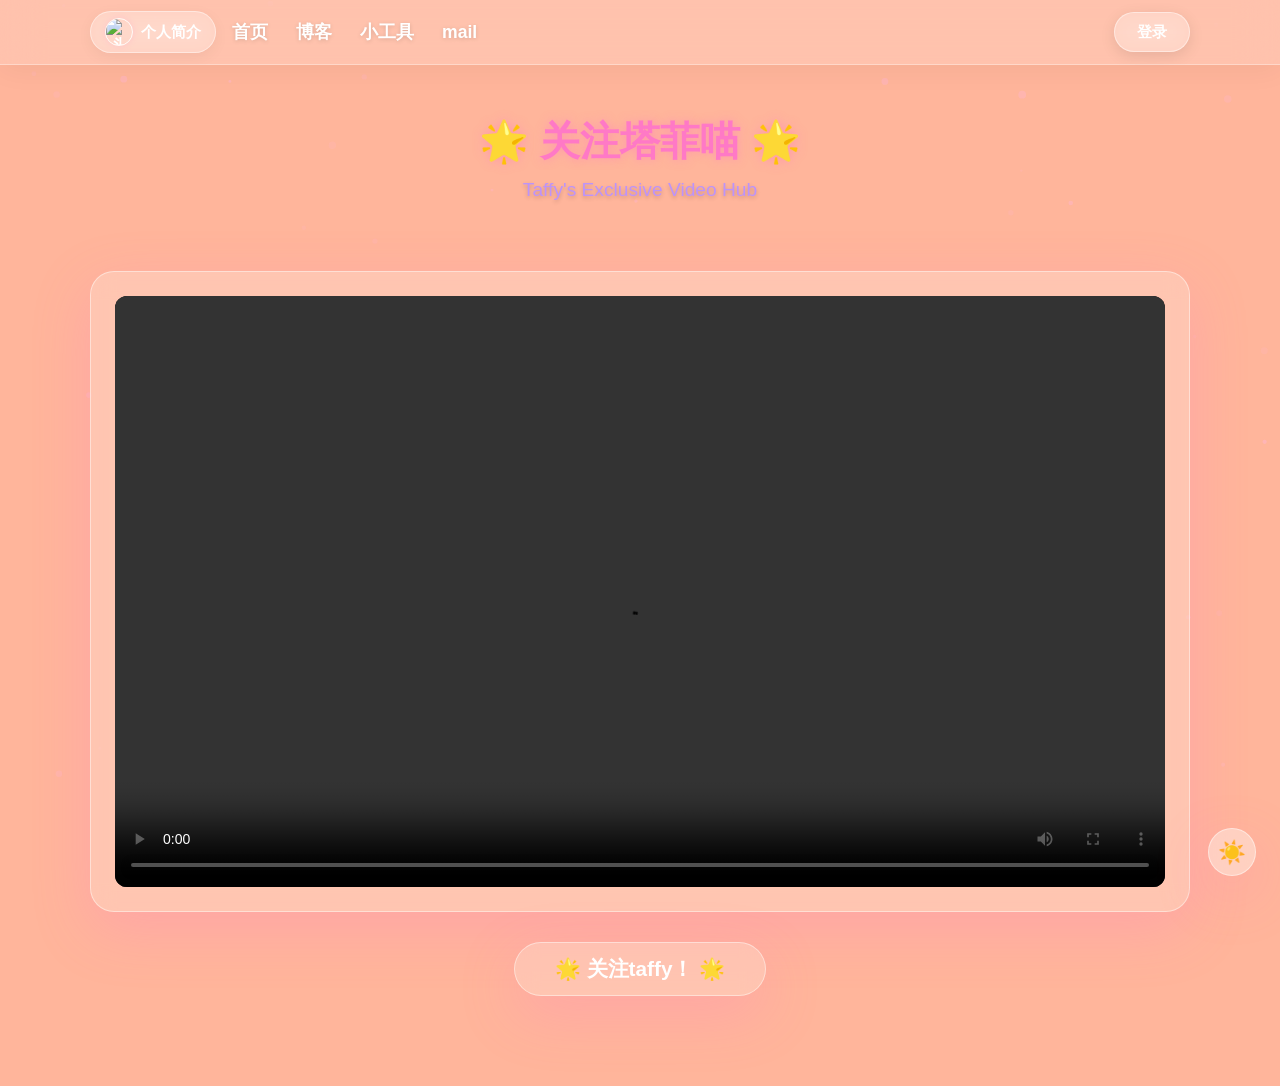
==== commit 2510d133: "Fix Safari toolbar theme tint" ====
--- a/index.html
+++ b/index.html
@@ -184,8 +184,10 @@
             left: 0;
             width: 100vw;
             height: 100vh;
+            background: var(--body-bg);
             z-index: 0;
-            pointer-events: none; 
+            pointer-events: none;
+            transition: background var(--transition-speed) ease;
         }
 
         /* 提升内容的层级 */
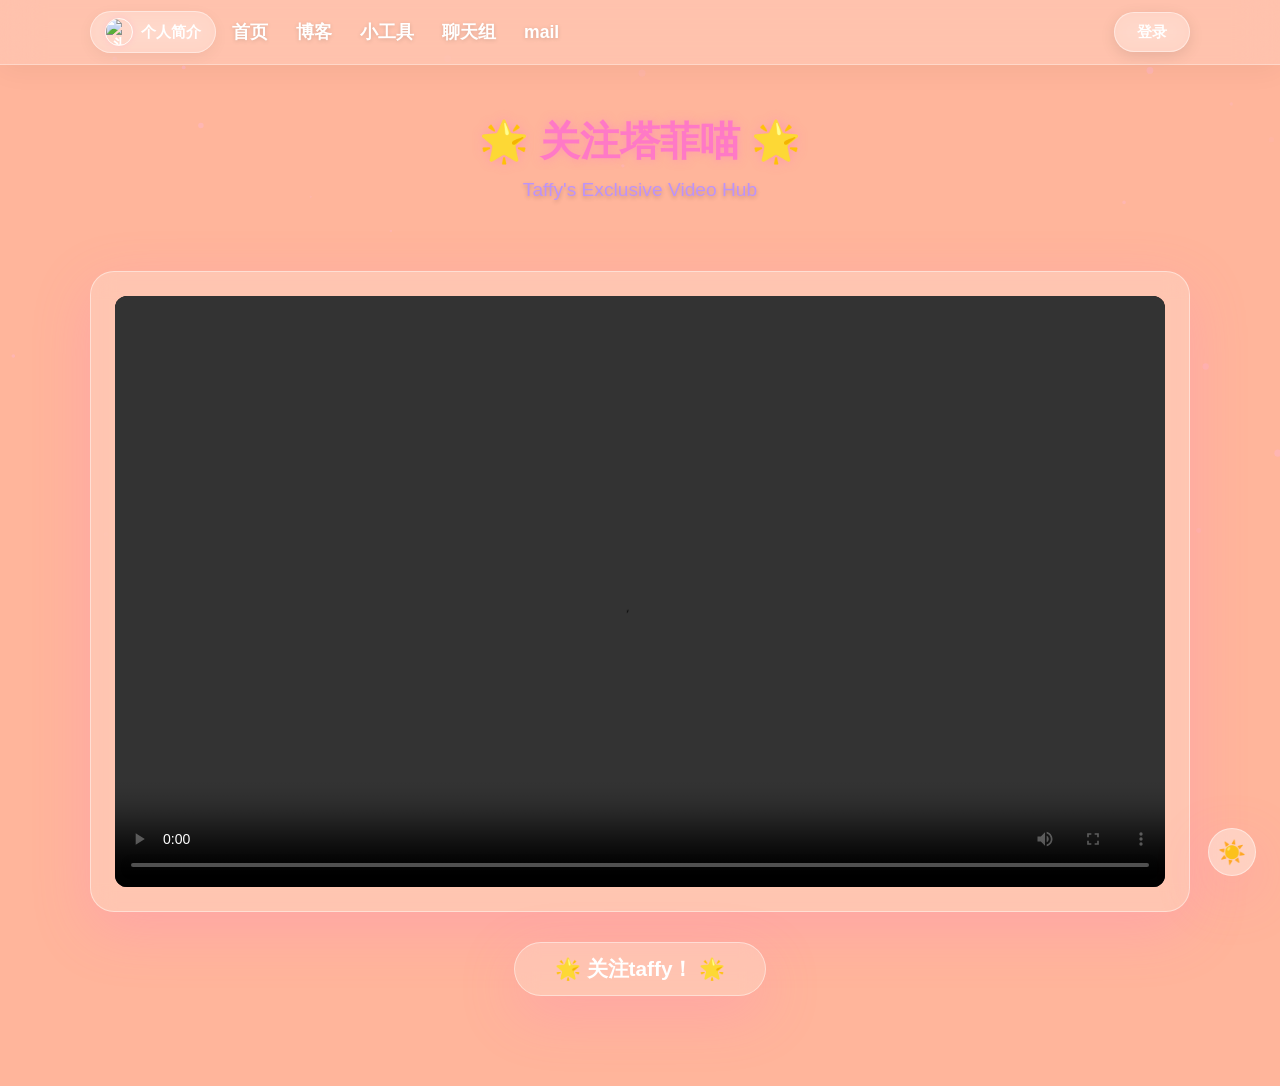
==== commit 739f5f9a: "feat(chat): add 聊天组 page with groups, E2EE DMs and admin console - 新增 /chat/ 页面，基于 template 骨架：公开群游客" ====
--- a/index.html
+++ b/index.html
@@ -1162,6 +1162,7 @@
                     <a href="/" class="nav-item">首页</a>
                     <a href="/blog/" class="nav-item">博客</a>
                     <a href="/tools/" class="nav-item">小工具</a>
+                    <a href="/chat/" class="nav-item">聊天组</a>
                     <a href="https://mail.crazychaos.top" target="_blank" class="nav-item">mail</a>
                 </nav>
             </div>
@@ -1188,6 +1189,7 @@
         <a href="/" class="sidebar-item">主页</a>
         <a href="/blog/" class="sidebar-item">博客</a>
         <a href="/tools/" class="sidebar-item">小工具</a>
+        <a href="/chat/" class="sidebar-item">聊天组</a>
         <a href="https://mail.crazychaos.top" class="sidebar-item" id="mailNavLink">mail</a>
     </div>
 
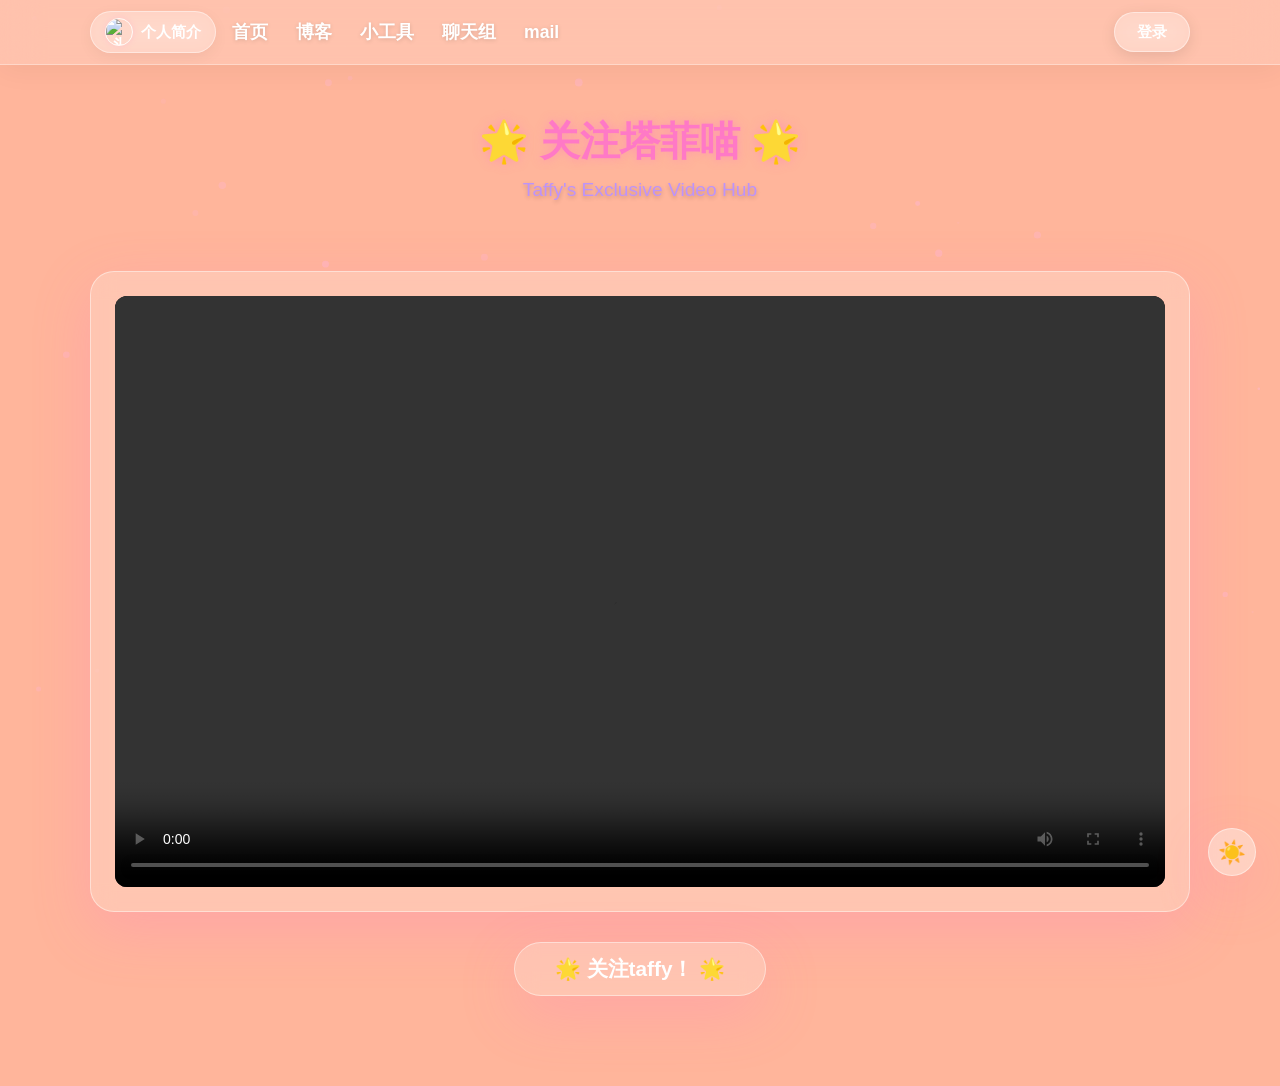
==== commit 1143cfdf: "fix(auth): share the site-wide login cookie with chat; unify mobile navbar 认证统一 - cloud-mail 登录写的是 D" ====
--- a/index.html
+++ b/index.html
@@ -1123,6 +1123,7 @@
             }
         }
     </style>
+    <link rel="stylesheet" href="/assets/mobile.css">
 </head>
 <body>
 
--- a/assets/mobile.css
+++ b/assets/mobile.css
@@ -0,0 +1,101 @@
+/* =========================================================================
+   全站移动端统一样式（iOS 优先）
+   放在各页面 <head> 最后，用来覆盖各页面内联样式里的移动端差异。
+   只处理导航栏与登录区，不改页面主体。
+   ========================================================================= */
+
+@media (max-width: 768px) {
+    /* 导航条不再横向溢出：左右两块都允许收缩，超出直接裁掉 */
+    .navbar-container {
+        width: calc(100% - 16px) !important;
+        gap: 6px;
+        overflow: hidden;
+    }
+
+    .navbar-left {
+        gap: 6px !important;
+        min-width: 0;
+        flex: 0 1 auto;
+    }
+
+    .nav-links {
+        display: none !important;
+    }
+
+    /* 「个人简介」按钮收成圆形头像，避免手机上一颗大胶囊撑满导航 */
+    .header-profile-container {
+        flex: none;
+        min-width: 0;
+    }
+
+    .header-profile-btn {
+        width: 38px;
+        height: 38px;
+        padding: 0 !important;
+        gap: 0 !important;
+        border-radius: 50% !important;
+        justify-content: center;
+        flex: none;
+    }
+
+    .header-profile-btn span {
+        display: none !important;
+    }
+
+    .header-profile-avatar {
+        width: 30px;
+        height: 30px;
+        margin: 0 !important;
+    }
+
+    .hamburger-btn {
+        flex: none;
+    }
+
+    /* 登录区：保证登录按钮/头像始终可见，不被挤出去 */
+    .auth-section {
+        gap: 6px !important;
+        flex: none;
+        min-width: 0;
+        margin-left: auto;
+    }
+
+    .auth-login-btn {
+        padding: 7px 14px !important;
+        font-size: 0.82rem !important;
+        white-space: nowrap;
+        flex: none;
+    }
+
+    .auth-user-pill {
+        width: 38px;
+        height: 38px;
+        padding: 2px !important;
+        border-radius: 50% !important;
+        justify-content: center;
+        flex: none;
+        gap: 0 !important;
+    }
+
+    .auth-user-text {
+        display: none !important;
+    }
+
+    .auth-avatar {
+        width: 32px;
+        height: 32px;
+        margin: 0 !important;
+    }
+
+    /* 退出登录收进个人设置弹窗，导航上不占位 */
+    .auth-logout-btn {
+        display: none !important;
+    }
+}
+
+/* iOS 添加到主屏幕：没有浏览器工具栏，给顶部多留 2px，避免贴边 */
+@media (display-mode: standalone) and (max-width: 768px) {
+    .navbar {
+        padding-top: env(safe-area-inset-top);
+    }
+}
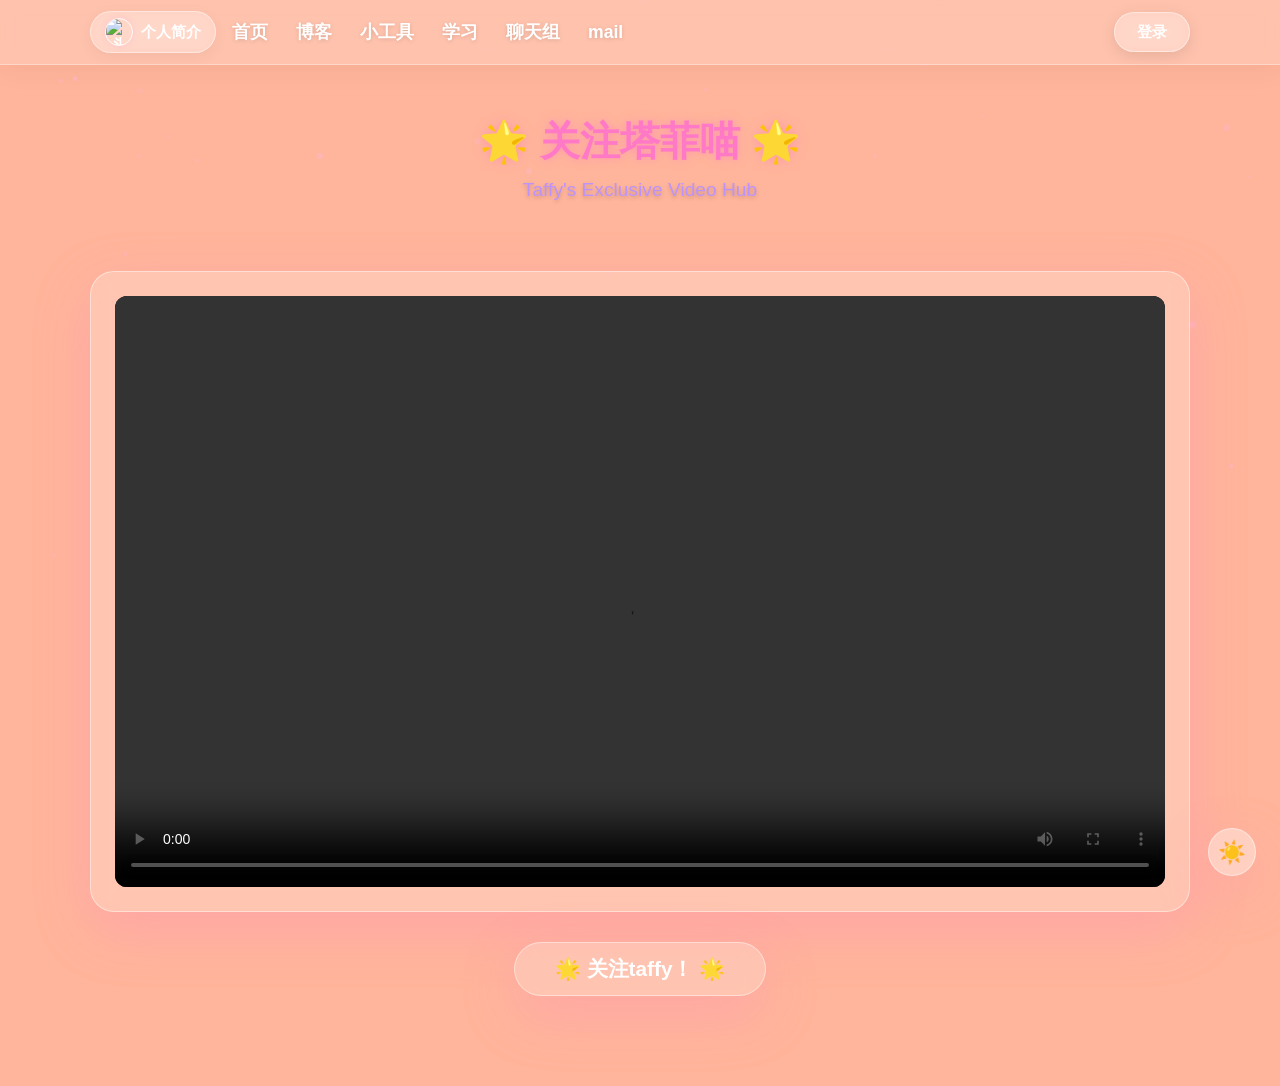
==== commit 938ba88b: "Add learning navigation link" ====
--- a/index.html
+++ b/index.html
@@ -1163,6 +1163,7 @@
                     <a href="/" class="nav-item">首页</a>
                     <a href="/blog/" class="nav-item">博客</a>
                     <a href="/tools/" class="nav-item">小工具</a>
+                    <a href="https://learn.crazychaos.top" class="nav-item">学习</a>
                     <a href="/chat/" class="nav-item">聊天组</a>
                     <a href="https://mail.crazychaos.top" target="_blank" class="nav-item">mail</a>
                 </nav>
@@ -1190,6 +1191,7 @@
         <a href="/" class="sidebar-item">主页</a>
         <a href="/blog/" class="sidebar-item">博客</a>
         <a href="/tools/" class="sidebar-item">小工具</a>
+        <a href="https://learn.crazychaos.top" class="sidebar-item">学习</a>
         <a href="/chat/" class="sidebar-item">聊天组</a>
         <a href="https://mail.crazychaos.top" class="sidebar-item" id="mailNavLink">mail</a>
     </div>
--- a/assets/mobile.css
+++ b/assets/mobile.css
@@ -99,3 +99,33 @@
         padding-top: env(safe-area-inset-top);
     }
 }
+
+/* ---------- 性能：移动端关闭毛玻璃 ----------
+   各页面内联样式里累计十几到二十多层 backdrop-filter（博客最多），
+   手机上滚动时每帧都要重算背景模糊，直接掉帧。
+   这里用通配兜底：backdrop-filter: none 不会创建合成层，关掉是纯收益。 */
+@media (max-width: 820px) {
+
+    *,
+    *::before,
+    *::after {
+        backdrop-filter: none !important;
+        -webkit-backdrop-filter: none !important;
+    }
+}
+
+/* 桌面端也降一档：大面积的 20-25px 模糊压到 8px，
+   视觉差别很小，但高斯核小了一半以上。 */
+@media (min-width: 821px) {
+
+    .navbar,
+    .card,
+    .glass-card,
+    .post-card,
+    .tool-card,
+    .chat-panel,
+    .chat-intro {
+        backdrop-filter: blur(8px) !important;
+        -webkit-backdrop-filter: blur(8px) !important;
+    }
+}
